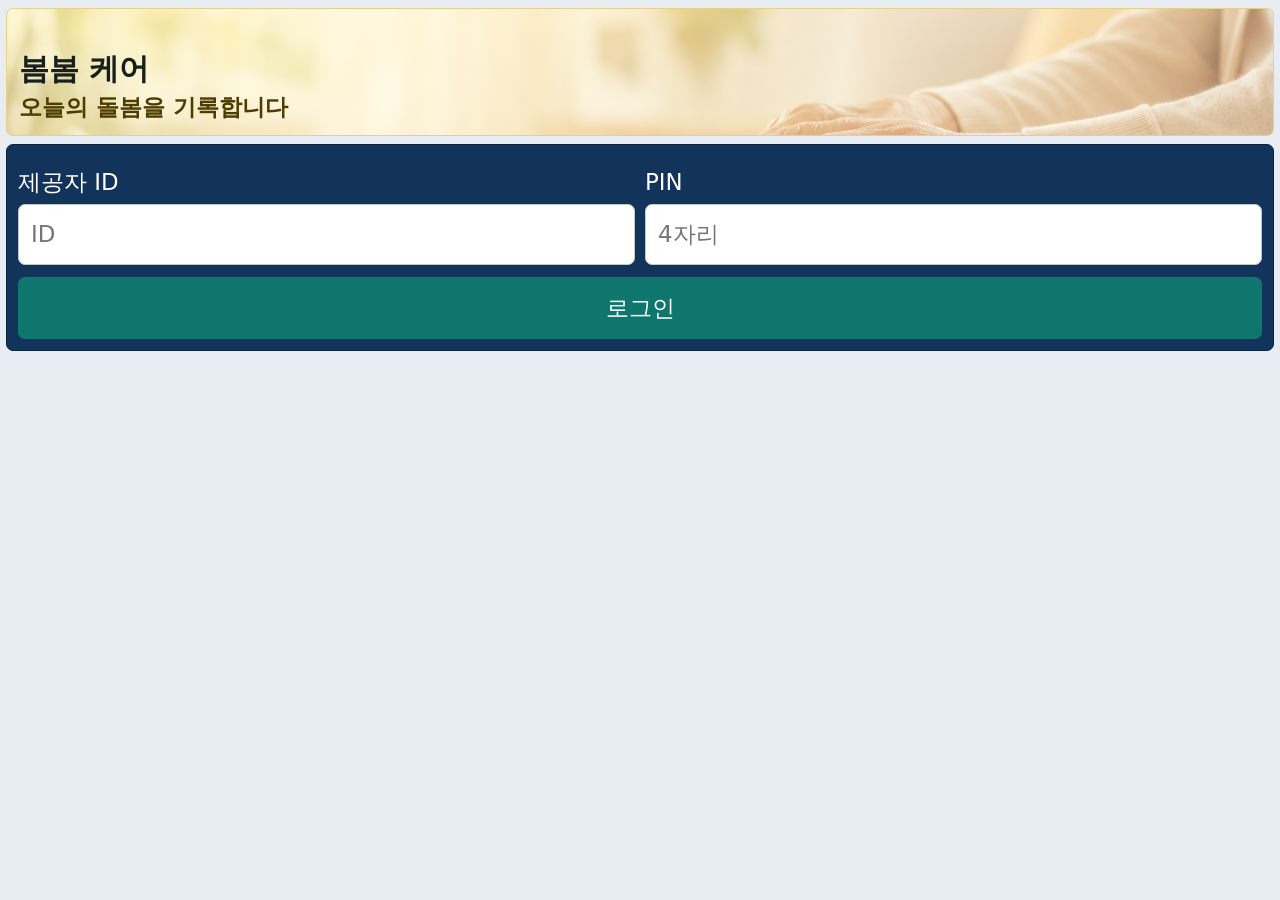
==== index.html @ 93fbf05a "Add files via upload" ====
﻿<!doctype html>
<html lang="ko">
<head>
  <meta charset="utf-8">
  <meta name="viewport" content="width=device-width, initial-scale=1, viewport-fit=cover">
  <meta name="theme-color" content="#12345a">
  <title>봄봄 케어</title>
  <link rel="manifest" href="./manifest.json">
  <link rel="icon" type="image/png" sizes="192x192" href="./assets/icon-192.png">
  <link rel="apple-touch-icon" href="./assets/apple-touch-icon.png">
  <link rel="stylesheet" href="./styles.css?v=202607271130">
</head>
<body class="login-mode">
  <div class="app-shell">
    <header class="app-header">
      <div>
        <h1><span class="title-icon" aria-hidden="true">♥</span>봄봄 케어</h1><p class="header-subtitle">오늘의 돌봄을 기록합니다</p>
      </div>
      <button class="small-button hidden" id="logoutButton" type="button">나가기</button>
    </header>

    <main>
      <section class="panel setup-panel hidden" id="setupPanel">
        <label for="gasUrl">GAS Web App URL</label>
        <input id="gasUrl" type="url" inputmode="url" autocomplete="off" placeholder="https://script.google.com/macros/s/.../exec">
      </section>

      <section class="panel" id="loginPanel">
        <div class="login-fields">
          <label for="providerId">
            <span>제공자 ID</span>
            <input id="providerId" autocomplete="off" autocapitalize="characters" placeholder="ID">
          </label>
          <label for="pin">
            <span>PIN</span>
            <input id="pin" type="tel" inputmode="numeric" autocomplete="off" autocorrect="off" spellcheck="false" placeholder="4자리">
          </label>
        </div>
        <button id="loginButton" type="button">로그인</button>
      </section>

      <section class="provider-bar hidden" id="providerBar">
        <div class="provider-line">
          <strong id="providerName">-</strong>
          <span class="heart">♥</span>
          <strong id="currentRecipient">수여자 미지정</strong>
          <span id="monthlyPointTotal" class="point-badge">이번 달 0점</span>
        </div>
      </section>

      <section class="panel hidden" id="recordPanel">
        <label class="date-label service-date-label" for="serviceDate"><span>서비스 날짜</span><input id="serviceDate" type="date"></label>

        <div id="itemsList" class="items-list"></div>
        <button id="addItemButton" type="button" class="small-button full">제공 서비스 추가</button>
      </section>
      <section class="panel hidden" id="photoPanel">
        <h2>사진</h2>
        <div id="photoList" class="photo-list"></div>
        <div id="selectedPhotoPreview" class="photo-list"></div>
        <input id="photos" class="visually-hidden" type="file" accept="image/jpeg,image/png">

      </section>

      <section class="panel hidden" id="notePanel">
        <h2>활동기록</h2>
        <textarea id="note" rows="3" placeholder="필요할 때만 입력"></textarea>
      </section>

      <section class="panel hidden" id="savePanel">
        <button id="saveButton" type="button">저장</button>
        <button id="cancelEditButton" type="button" class="secondary-button hidden">선택 취소</button>
      </section>

      <section class="panel hidden" id="historyPanel">
        <div class="section-title">
          <h2>내 기록</h2>
          <span id="historyPointTotal" class="point-badge muted">0점</span>
          <button id="refreshHistoryButton" type="button" class="small-button muted">조회</button>
        </div>
        <div class="history-range">
          <label for="historyFromDate">시작일<input id="historyFromDate" type="date"></label>
          <label for="historyToDate">종료일<input id="historyToDate" type="date"></label>
        </div>
        <div id="historyList" class="history-list"></div>
      </section>
    </main>

    <div class="toast hidden" id="toast"></div>
  </div>

  <template id="itemTemplate">
    <div class="item-row">
      <div class="item-head">
        <span>제공 서비스</span>
        <button class="remove-item" type="button">서비스 삭제</button>
      </div>
      <select class="item-type" aria-label="서비스 종류"></select>
      <div class="item-time-line">
        <label>시작<div class="time-control item-start"></div></label>
        <label>종료<div class="time-control item-end"></div></label>
      </div>
    </div>
  </template>

  <script src="./app.js?v=202607271245"></script>
</body>
</html>
---- styles.css ----
﻿:root {
  color-scheme: light;
  --bg: #e7edf2;
  --text: #16211f;
  --muted: #53615d;
  --navy: #12345a;
  --navy-soft: #1d456f;
  --yellow: #fff4bf;
  --yellow-strong: #ffcf33;
  --panel-line: #0b2441;
  --line: #d7e0ea;
  --danger: #b42318;
}

* { box-sizing: border-box; }

html { font-size: 22px; }

body {
  margin: 0;
  background: var(--bg);
  color: var(--text);
  font-family: system-ui, -apple-system, BlinkMacSystemFont, "Segoe UI", sans-serif;
  font-size: 1.04rem;
  line-height: 1.42;
}

.app-shell {
  width: 100%;
  max-width: none;
  min-height: 100vh;
  margin: 0;
  padding: 8px 6px 28px;
}

.app-header {
  display: flex;
  justify-content: space-between;
  align-items: center;
  gap: 10px;
  margin-bottom: 8px;
  padding: 12px;
  border: 1px solid #e5d18a;
  border-radius: 7px;
  background: var(--yellow);
}

.eyebrow {
  margin: 0 0 2px;
  color: #6b5600;
  font-size: 1.04rem;
  font-weight: 400;
}

h1,
h2,
h3 {
  margin: 0;
  line-height: 1.18;
  letter-spacing: 0;
}

h1 {
  font-size: 1.35rem;
  color: var(--text);
}

h2,
h3 {
  font-size: 1.04rem;
  font-weight: 400;
}

.panel,
.provider-bar {
  margin-bottom: 8px;
  padding: 11px;
  border: 1px solid var(--panel-line);
  border-radius: 7px;
  background: var(--navy);
  color: #fff;
}

.setup-panel {
  background: #ffffff;
  color: var(--text);
  border-color: var(--line);
}

.provider-line {
  display: flex;
  align-items: center;
  flex-wrap: wrap;
  gap: 8px;
}

.provider-line strong {
  font-size: 1.04rem;
  font-weight: 900;
}

.point-badge {
  display: inline-flex;
  align-items: center;
  min-height: 30px;
  padding: 3px 8px;
  border-radius: 999px;
  background: var(--yellow);
  color: var(--text);
  font-size: .94rem;
  font-weight: 700;
  white-space: nowrap;
}

.point-badge.muted {
  background: #e1e8e6;
}

.heart {
  color: var(--yellow-strong);
  font-weight: 400;
}

label {
  display: block;
  margin-top: 10px;
  color: inherit;
  font-size: 1.04rem;
  font-weight: 400;
}

input,
select,
textarea,
button {
  width: 100%;
  font: inherit;
}

input,
select,
textarea {
  min-height: 60px;
  margin-top: 6px;
  padding: 13px 12px;
  border: 1px solid #becbc7;
  border-radius: 7px;
  background: #fff;
  color: var(--text);
  font-size: 1.04rem;
  font-weight: 400;
}

textarea {
  min-height: 104px;
  resize: vertical;
}

button {
  min-height: 62px;
  margin-top: 12px;
  border: 0;
  border-radius: 7px;
  background: #0f766e;
  color: #fff;
  font-size: 1.04rem;
  font-weight: 400;
  cursor: pointer;
}

button:disabled {
  opacity: .6;
  cursor: wait;
}

.small-button {
  width: auto;
  min-height: 48px;
  margin: 0;
  padding: 0 14px;
  background: var(--yellow);
  color: var(--text);
}

.small-button.full {
  width: 100%;
  margin-top: 4px;
}

.small-button.muted,
.secondary-button {
  background: #e1e8e6;
  color: var(--text);
}

.section-title {
  display: flex;
  justify-content: space-between;
  align-items: center;
  gap: 10px;
  margin: 0 0 8px;
}

.top-line h2 {
  flex: 1;
}

.date-label {
  display: flex;
  align-items: center;
  gap: 8px;
  margin: 0;
  flex: 0 0 190px;
}

.date-label span {
  white-space: nowrap;
}

.date-label input {
  min-height: 50px;
  margin: 0;
  padding: 8px;
  font-size: 1.04rem;
}

.items-list {
  display: grid;
  gap: 8px;
}

.item-row {
  display: grid;
  gap: 8px;
  padding: 9px;
  border: 1px solid var(--line);
  border-radius: 7px;
  background: #fff;
  color: var(--text);
}

.item-head {
  display: flex;
  align-items: center;
  justify-content: space-between;
  gap: 8px;
}

.item-head span {
  font-size: 1.04rem;
  font-weight: 400;
}

.remove-item {
  width: auto;
  min-height: 42px;
  margin: 0;
  padding: 0 12px;
  background: #ffe1dd;
  color: var(--danger);
}

.item-time-line {
  display: grid;
  grid-template-columns: 1fr 1fr;
  gap: 8px;
}

.item-time-line label,
.item-row label {
  margin-top: 0;
}

.time-control {
  display: block;
  margin-top: 5px;
}

.time-select {
  width: 100%;
  min-height: 50px;
  margin: 0;
  padding: 8px;
  border: 1px solid var(--line);
  border-radius: 7px;
  background: #fff;
  color: var(--text);
  font-size: 1.04rem;
}

.hint {
  margin: 8px 0 0;
  color: rgba(255, 255, 255, .72);
  font-size: 1.04rem;
}

.history-list {
  display: grid;
  gap: 8px;
}

.history-empty {
  margin: 8px 0 0;
  color: rgba(255, 255, 255, .72);
  font-size: 1.04rem;
}

.history-card {
  padding: 10px;
  border: 1px solid var(--line);
  border-radius: 7px;
  background: #fff;
  color: var(--text);
  cursor: pointer;
}

.history-card strong {
  display: block;
  font-size: 1.04rem;
  font-weight: 400;
}

.history-card span {
  display: block;
  margin-top: 4px;
  color: var(--muted);
  font-size: 1.04rem;
}

.toast {
  position: fixed;
  left: 10px;
  right: 10px;
  bottom: 14px;
  max-width: 500px;
  margin: 0 auto;
  padding: 14px;
  border-radius: 7px;
  background: #17211f;
  color: #fff;
  font-size: 1.04rem;
  font-weight: 400;
  white-space: pre-line;
  box-shadow: 0 10px 30px rgba(0, 0, 0, .18);
}

.hidden { display: none !important; }

@media (max-width: 390px) {
  html { font-size: 20px; }
  .date-label { flex-basis: 172px; }
  .item-time-line { gap: 6px; }
}

.history-range {
  display: grid;
  grid-template-columns: minmax(0, 1fr) minmax(0, 1fr);
  gap: 8px;
  margin-bottom: 8px;
}

.history-range label {
  min-width: 0;
  margin-top: 0;
}

.history-range input {
  width: 100%;
  min-width: 0;
  min-height: 50px;
  padding: 8px 6px;
  font-size: .92rem;
}

#pin {
  -webkit-text-security: disc;
}


#logoutButton {
  min-height: 44px;
  padding: 0 16px;
  border: 2px solid var(--navy);
  border-radius: 8px;
  background: #ffffff;
  color: var(--navy);
  font-weight: 700;
  box-shadow: 0 2px 0 rgba(18, 52, 90, .18);
}

#logoutButton:active {
  transform: translateY(1px);
  box-shadow: none;
}

.service-date-label {
  width: 100%;
  margin-bottom: 8px;
  flex: none;
  justify-content: space-between;
}

.service-date-label input {
  width: 178px;
}




.app-header {
  position: relative;
  overflow: hidden;
}

.app-header > * {
  position: relative;
  z-index: 1;
}

.login-mode .app-header {
  min-height: 128px;
  align-items: flex-end;
  background-image: linear-gradient(90deg, rgba(255, 244, 191, .48), rgba(255, 248, 221, .18)), url("./assets/care-hero.png");
  background-size: cover;
  background-position: center;
}

.header-subtitle {
  display: none;
  margin: 4px 0 0;
  color: #4d3d00;
  font-size: 1.04rem;
  font-weight: 700;
}

.login-mode .header-subtitle {
  display: block;
}

.title-icon {
  display: none;
  width: 1em;
  height: 1em;
  margin-right: 6px;
  border-radius: 999px;
  background: var(--navy);
  color: var(--yellow-strong);
  font-size: .64em;
  line-height: 1em;
  text-align: center;
  vertical-align: .12em;
}

.main-mode .title-icon {
  display: inline-block;
}

.main-mode .header-subtitle {
  display: none;
}




.danger-button {
  background: #ffe1dd;
  color: var(--danger);
  border: 2px solid #f3aaa1;
}

.photo-list {
  display: grid;
  gap: 8px;
  margin-bottom: 10px;
}

.photo-existing {
  display: grid;
  gap: 8px;
  padding: 10px;
  border-radius: 7px;
  background: #ffffff;
  color: var(--text);
}

.photo-existing-title {
  font-size: 1rem;
  color: var(--muted);
}

.photo-existing-name {
  overflow-wrap: anywhere;
}

.photo-existing label {
  display: flex;
  align-items: center;
  gap: 8px;
}

.photo-existing input[type="checkbox"] {
  width: 24px;
  height: 24px;
}

.photo-thumb {
  width: 100%;
  max-height: 170px;
  object-fit: cover;
  border-radius: 7px;
  background: #edf2f7;
}

.photo-loading {
  display: grid;
  place-items: center;
  min-height: 130px;
  color: var(--muted);
  font-size: 1rem;
}

.photo-error {
  color: var(--danger);
  background: #fff1ef;
}

.photo-card-header {
  display: flex;
  align-items: center;
  justify-content: space-between;
  gap: 10px;
}

.photo-delete-button {
  width: auto;
  min-height: 40px;
  margin: 0;
  padding: 0 14px;
  border-radius: 6px;
  background: #fee2df;
  color: #b42318;
  font-size: 1rem;
}

.visually-hidden {
  position: absolute !important;
  width: 1px !important;
  height: 1px !important;
  padding: 0 !important;
  margin: -1px !important;
  overflow: hidden !important;
  clip: rect(0, 0, 0, 0) !important;
  white-space: nowrap !important;
  border: 0 !important;
}

.photo-control-card {
  gap: 10px;
}

.photo-actions {
  display: grid;
  grid-template-columns: repeat(2, minmax(0, 1fr));
  gap: 8px;
}

.photo-actions .photo-action-button:first-child:last-child {
  grid-column: 1 / -1;
}

.photo-action-button {
  min-height: 46px;
  margin: 0;
  border-radius: 6px;
  background: var(--yellow);
  color: var(--text);
  font-size: 1rem;
}

.photo-action-button.danger {
  background: #fee2df;
  color: #b42318;
}



.login-fields {
  display: grid;
  grid-template-columns: minmax(0, 1fr) minmax(0, 1fr);
  gap: 10px;
  align-items: end;
}

.login-fields label {
  display: grid;
  gap: 6px;
}

.login-fields input {
  margin-top: 0;
}
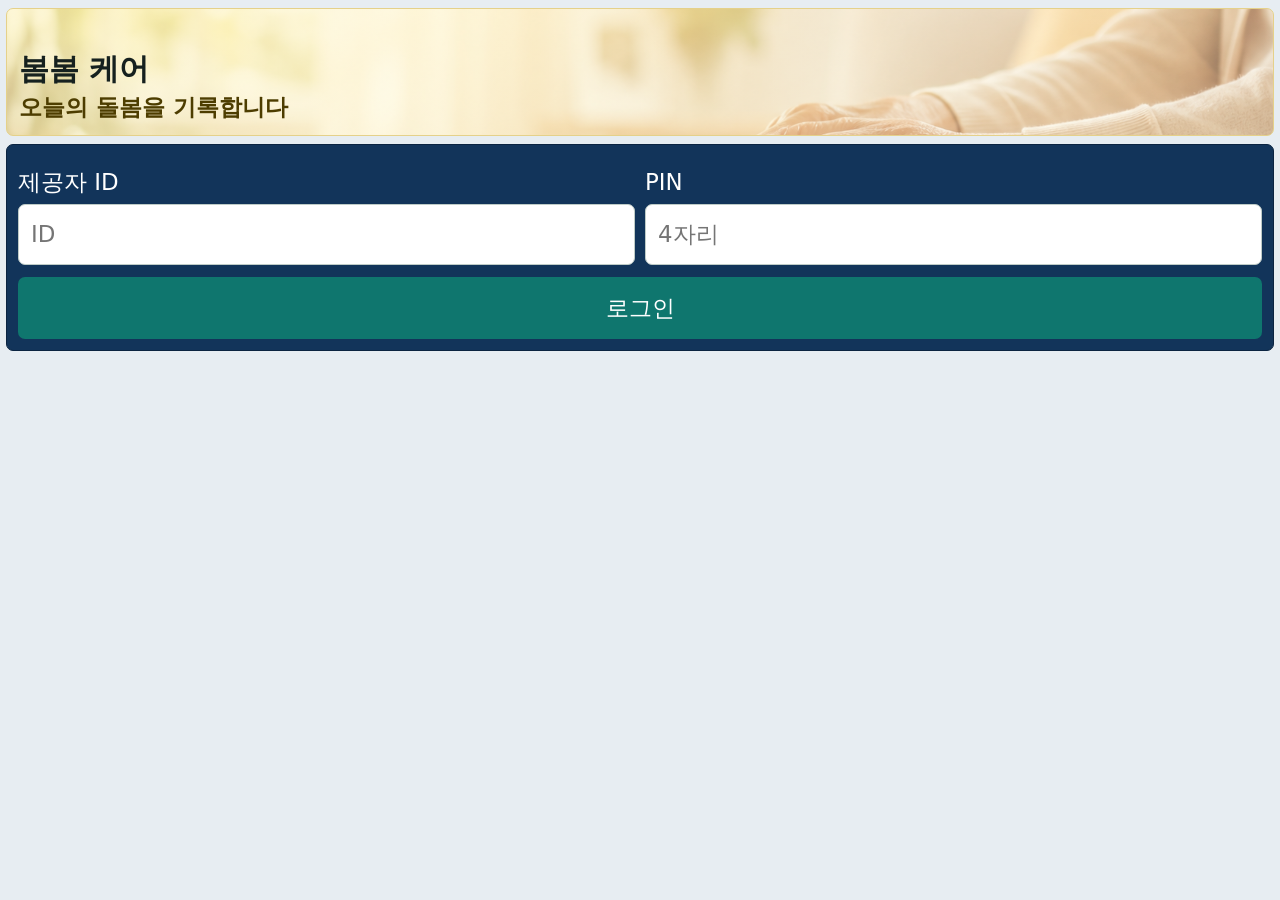
==== commit 2c1bb349: "Add files via upload" ====
--- a/index.html
+++ b/index.html
@@ -63,8 +63,8 @@
       </section>
 
       <section class="panel hidden" id="notePanel">
-        <h2>활동기록</h2>
-        <textarea id="note" rows="3" placeholder="필요할 때만 입력"></textarea>
+        <h2>활동 기록</h2>
+        <textarea id="note" rows="3" placeholder="최대한 상세히 입력"></textarea>
       </section>
 
       <section class="panel hidden" id="savePanel">
@@ -103,7 +103,7 @@
     </div>
   </template>
 
-  <script src="./app.js?v=202607271245"></script>
+  <script src="./app.js?v=202607271255"></script>
 </body>
 </html>
 
--- a/styles.css
+++ b/styles.css
@@ -112,6 +112,10 @@
   white-space: nowrap;
 }
 
+.provider-line .point-badge {
+  margin-left: auto;
+}
+
 .point-badge.muted {
   background: #e1e8e6;
 }
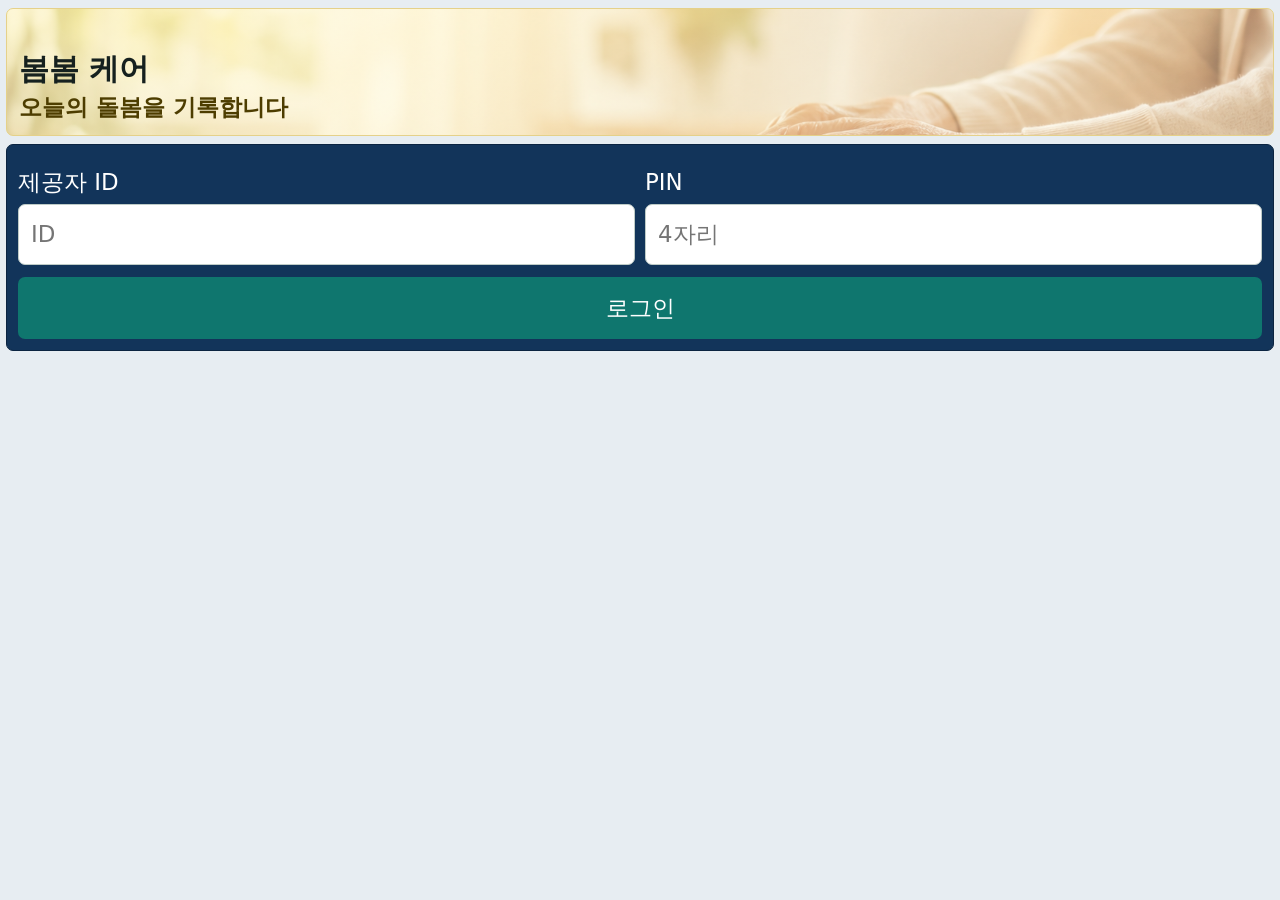
==== commit e0aa684f: "Add files via upload" ====
--- a/index.html
+++ b/index.html
@@ -8,7 +8,7 @@
   <link rel="manifest" href="./manifest.json">
   <link rel="icon" type="image/png" sizes="192x192" href="./assets/icon-192.png">
   <link rel="apple-touch-icon" href="./assets/apple-touch-icon.png">
-  <link rel="stylesheet" href="./styles.css?v=202607271130">
+  <link rel="stylesheet" href="./styles.css?v=202607271300">
 </head>
 <body class="login-mode">
   <div class="app-shell">
--- a/styles.css
+++ b/styles.css
@@ -90,13 +90,14 @@
 .provider-line {
   display: flex;
   align-items: center;
-  flex-wrap: wrap;
+  flex-wrap: nowrap;
   gap: 8px;
 }
 
 .provider-line strong {
   font-size: 1.04rem;
   font-weight: 900;
+  min-width: 0;
 }
 
 .point-badge {
@@ -114,6 +115,7 @@
 
 .provider-line .point-badge {
   margin-left: auto;
+  flex: 0 0 auto;
 }
 
 .point-badge.muted {
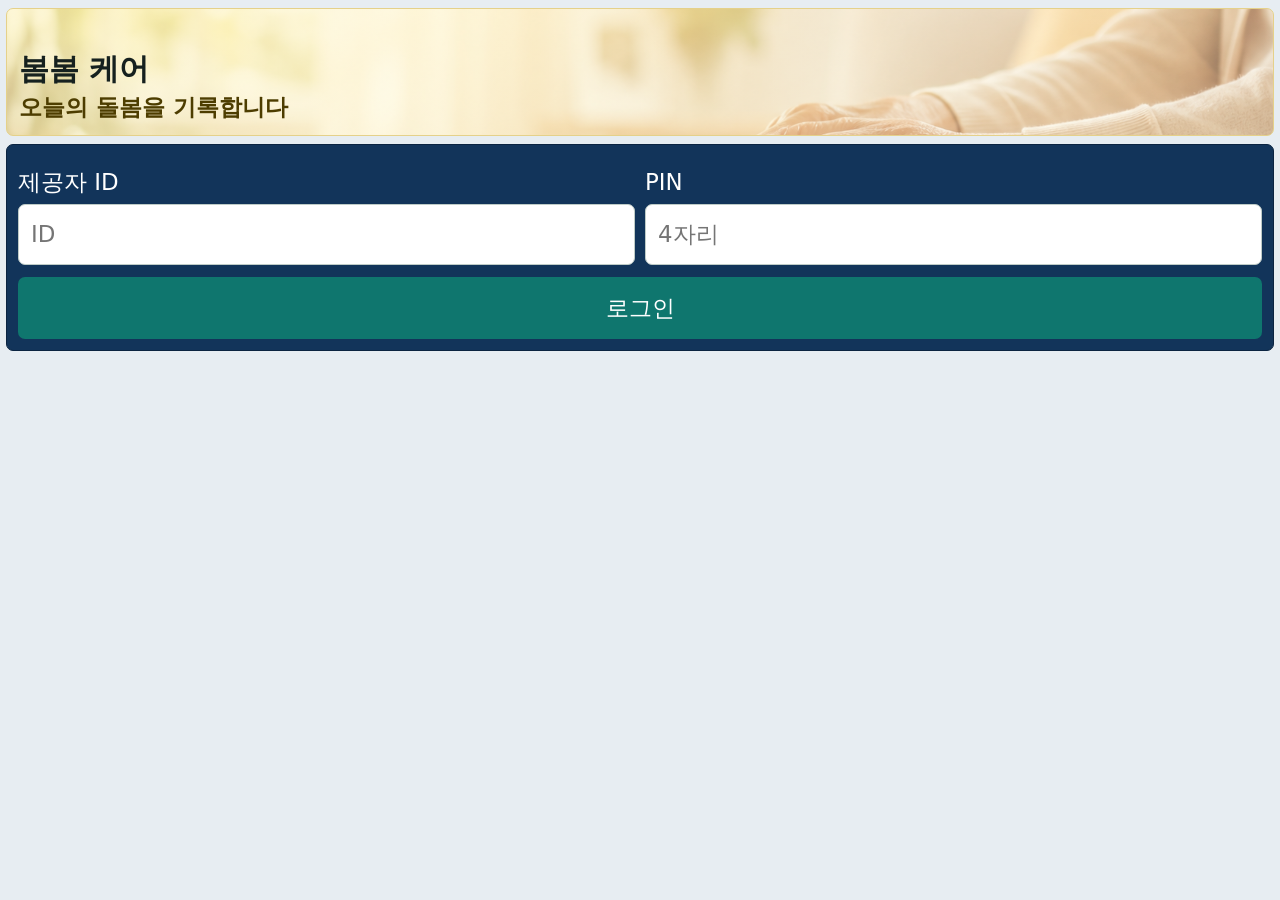
==== commit 947836df: "Add files via upload" ====
--- a/index.html
+++ b/index.html
@@ -103,7 +103,7 @@
     </div>
   </template>
 
-  <script src="./app.js?v=202607271255"></script>
+  <script src="./app.js?v=202607271305"></script>
 </body>
 </html>
 
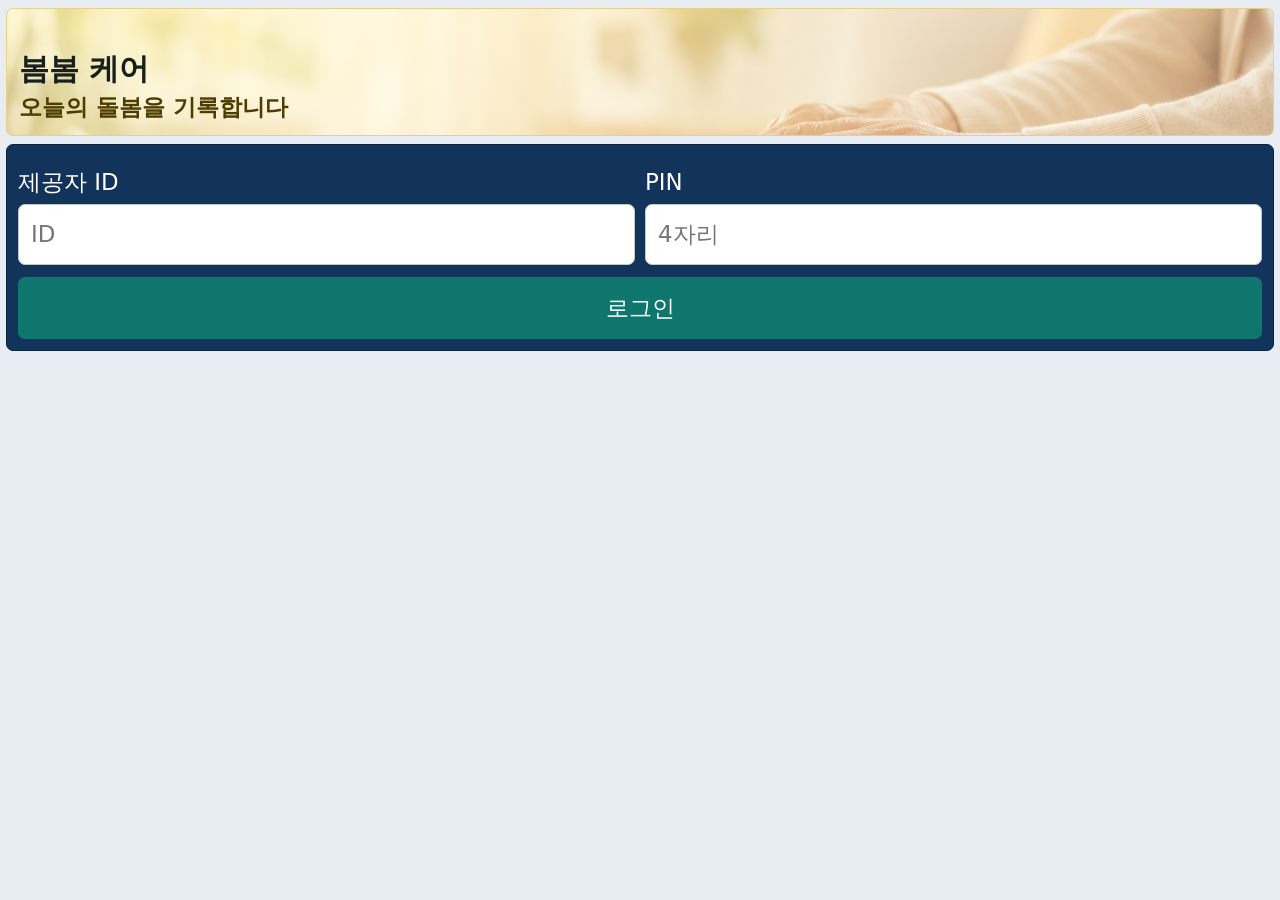
==== commit 2b841cdf: "Add files via upload" ====
--- a/index.html
+++ b/index.html
@@ -103,7 +103,7 @@
     </div>
   </template>
 
-  <script src="./app.js?v=202607271305"></script>
+  <script src="./app.js?v=202607271330"></script>
 </body>
 </html>
 
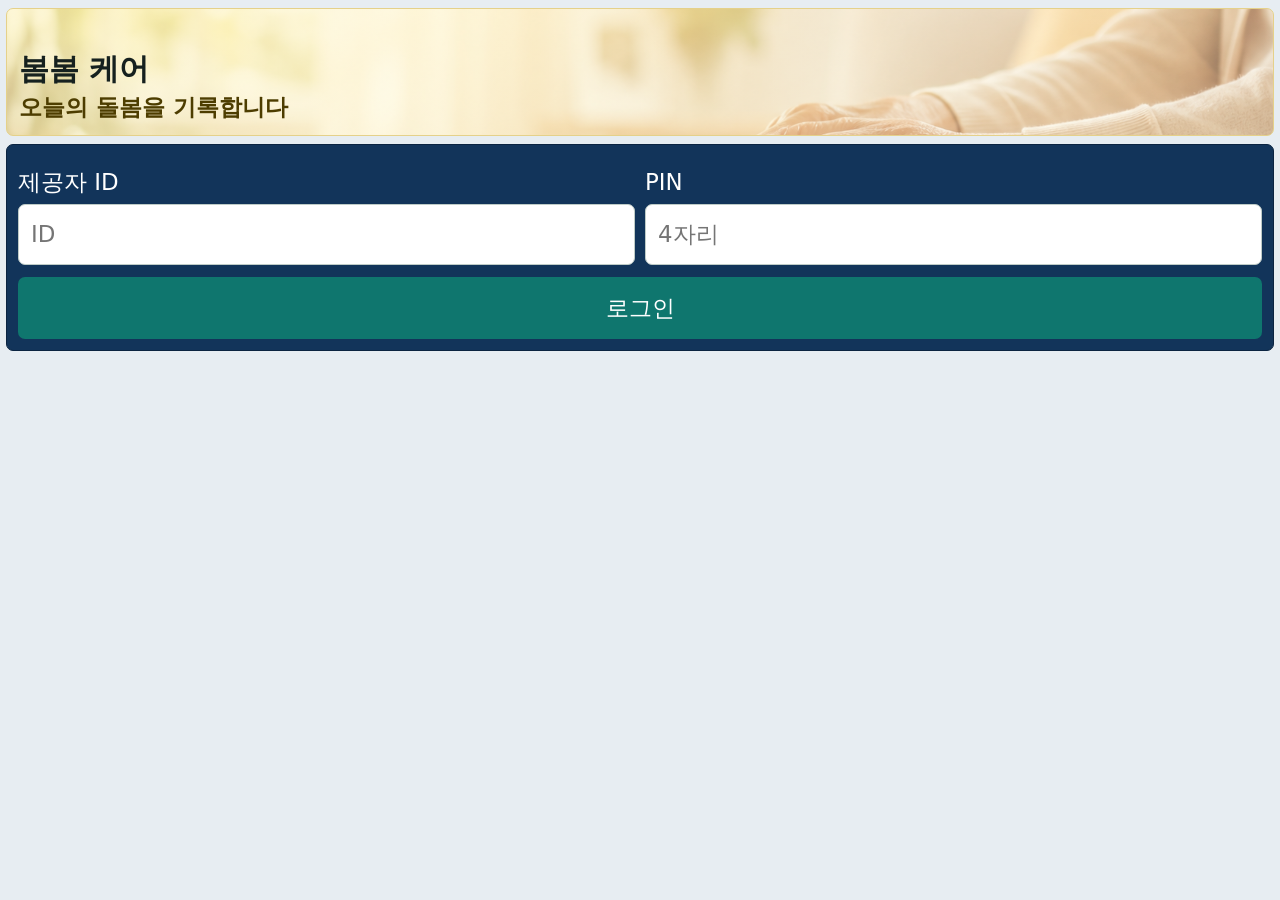
==== commit 7fee69a3: "Add files via upload" ====
--- a/index.html
+++ b/index.html
@@ -8,7 +8,7 @@
   <link rel="manifest" href="./manifest.json">
   <link rel="icon" type="image/png" sizes="192x192" href="./assets/icon-192.png">
   <link rel="apple-touch-icon" href="./assets/apple-touch-icon.png">
-  <link rel="stylesheet" href="./styles.css?v=202607271300">
+  <link rel="stylesheet" href="./styles.css?v=202607271430">
 </head>
 <body class="login-mode">
   <div class="app-shell">
@@ -103,7 +103,7 @@
     </div>
   </template>
 
-  <script src="./app.js?v=202607271330"></script>
+  <script src="./app.js?v=202607271430"></script>
 </body>
 </html>
 
--- a/styles.css
+++ b/styles.css
@@ -321,9 +321,27 @@
 }
 
 .history-card strong {
-  display: block;
-  font-size: 1.04rem;
-  font-weight: 400;
+  display: flex;
+  align-items: center;
+  gap: 6px;
+  font-size: 1.04rem;
+  font-weight: 400;
+}
+
+.history-photo-badge {
+  display: inline-flex;
+  align-items: center;
+  justify-content: center;
+  min-height: 24px;
+  padding: 2px 8px;
+  border-radius: 6px;
+  background: var(--navy);
+  color: #fff;
+  font-size: .78rem;
+  font-style: normal;
+  font-weight: 700;
+  line-height: 1;
+  white-space: nowrap;
 }
 
 .history-card span {
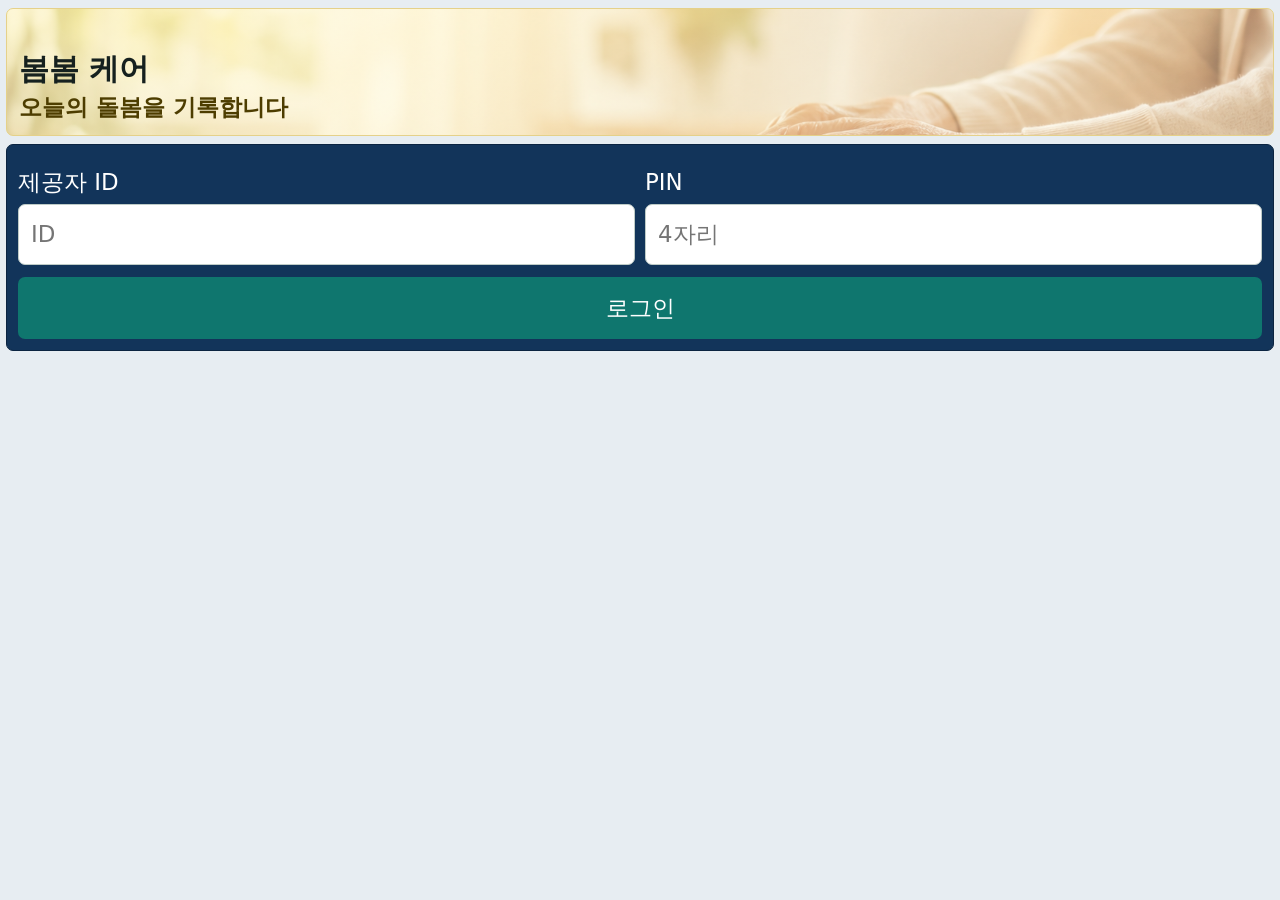
==== commit 122a6334: "Add files via upload" ====
--- a/index.html
+++ b/index.html
@@ -1,4 +1,4 @@
-﻿<!doctype html>
+<!doctype html>
 <html lang="ko">
 <head>
   <meta charset="utf-8">
@@ -8,7 +8,7 @@
   <link rel="manifest" href="./manifest.json">
   <link rel="icon" type="image/png" sizes="192x192" href="./assets/icon-192.png">
   <link rel="apple-touch-icon" href="./assets/apple-touch-icon.png">
-  <link rel="stylesheet" href="./styles.css?v=202607271430">
+  <link rel="stylesheet" href="./styles.css?v=202607271455">
 </head>
 <body class="login-mode">
   <div class="app-shell">
@@ -103,7 +103,7 @@
     </div>
   </template>
 
-  <script src="./app.js?v=202607271430"></script>
+  <script src="./app.js?v=202607271455"></script>
 </body>
 </html>
 
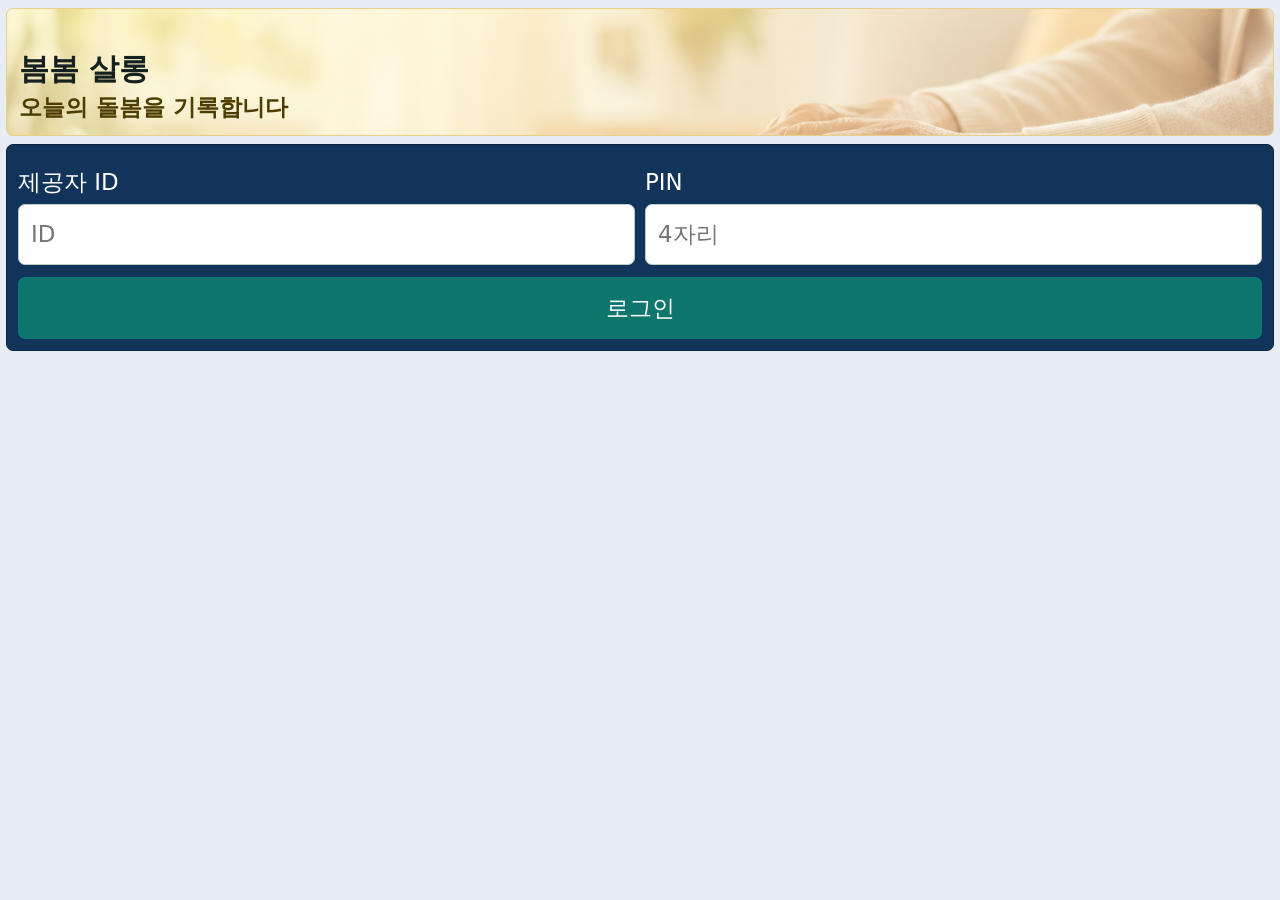
==== commit 553067ba: "Add files via upload" ====
--- a/index.html
+++ b/index.html
@@ -1,30 +1,30 @@
-<!doctype html>
-<html lang="ko">
-<head>
-  <meta charset="utf-8">
-  <meta name="viewport" content="width=device-width, initial-scale=1, viewport-fit=cover">
-  <meta name="theme-color" content="#12345a">
-  <title>봄봄 케어</title>
-  <link rel="manifest" href="./manifest.json">
-  <link rel="icon" type="image/png" sizes="192x192" href="./assets/icon-192.png">
-  <link rel="apple-touch-icon" href="./assets/apple-touch-icon.png">
+<!doctype html>
+<html lang="ko">
+<head>
+  <meta charset="utf-8">
+  <meta name="viewport" content="width=device-width, initial-scale=1, viewport-fit=cover">
+  <meta name="theme-color" content="#12345a">
+  <title>봄봄 살롱</title>
+  <link rel="manifest" href="./manifest.json">
+  <link rel="icon" type="image/png" sizes="192x192" href="./assets/icon-192.png">
+  <link rel="apple-touch-icon" href="./assets/apple-touch-icon.png">
   <link rel="stylesheet" href="./styles.css?v=202607271455">
-</head>
-<body class="login-mode">
-  <div class="app-shell">
-    <header class="app-header">
-      <div>
-        <h1><span class="title-icon" aria-hidden="true">♥</span>봄봄 케어</h1><p class="header-subtitle">오늘의 돌봄을 기록합니다</p>
-      </div>
-      <button class="small-button hidden" id="logoutButton" type="button">나가기</button>
-    </header>
-
-    <main>
-      <section class="panel setup-panel hidden" id="setupPanel">
-        <label for="gasUrl">GAS Web App URL</label>
-        <input id="gasUrl" type="url" inputmode="url" autocomplete="off" placeholder="https://script.google.com/macros/s/.../exec">
-      </section>
-
+</head>
+<body class="login-mode">
+  <div class="app-shell">
+    <header class="app-header">
+      <div>
+        <h1><span class="title-icon" aria-hidden="true">♥</span>봄봄 살롱</h1><p class="header-subtitle">오늘의 돌봄을 기록합니다</p>
+      </div>
+      <button class="small-button hidden" id="logoutButton" type="button">나가기</button>
+    </header>
+
+    <main>
+      <section class="panel setup-panel hidden" id="setupPanel">
+        <label for="gasUrl">GAS Web App URL</label>
+        <input id="gasUrl" type="url" inputmode="url" autocomplete="off" placeholder="https://script.google.com/macros/s/.../exec">
+      </section>
+
       <section class="panel" id="loginPanel">
         <div class="login-fields">
           <label for="providerId">
@@ -37,9 +37,9 @@
           </label>
         </div>
         <button id="loginButton" type="button">로그인</button>
-      </section>
-
-      <section class="provider-bar hidden" id="providerBar">
+      </section>
+
+      <section class="provider-bar hidden" id="providerBar">
         <div class="provider-line">
           <strong id="providerName">-</strong>
           <span class="heart">♥</span>
@@ -47,132 +47,62 @@
           <span id="monthlyPointTotal" class="point-badge">이번 달 0점</span>
         </div>
       </section>
-
-      <section class="panel hidden" id="recordPanel">
-        <label class="date-label service-date-label" for="serviceDate"><span>서비스 날짜</span><input id="serviceDate" type="date"></label>
-
-        <div id="itemsList" class="items-list"></div>
-        <button id="addItemButton" type="button" class="small-button full">제공 서비스 추가</button>
+
+      <section class="panel hidden" id="recordPanel">
+        <label class="date-label service-date-label" for="serviceDate"><span>서비스 날짜</span><input id="serviceDate" type="date"></label>
+
+        <div id="itemsList" class="items-list"></div>
+        <button id="addItemButton" type="button" class="small-button full">제공 서비스 추가</button>
       </section>
+
       <section class="panel hidden" id="photoPanel">
         <h2>사진</h2>
         <div id="photoList" class="photo-list"></div>
         <div id="selectedPhotoPreview" class="photo-list"></div>
         <input id="photos" class="visually-hidden" type="file" accept="image/jpeg,image/png">
-
       </section>
 
       <section class="panel hidden" id="notePanel">
         <h2>활동 기록</h2>
         <textarea id="note" rows="3" placeholder="최대한 상세히 입력"></textarea>
-      </section>
-
-      <section class="panel hidden" id="savePanel">
-        <button id="saveButton" type="button">저장</button>
-        <button id="cancelEditButton" type="button" class="secondary-button hidden">선택 취소</button>
-      </section>
-
-      <section class="panel hidden" id="historyPanel">
+      </section>
+
+      <section class="panel hidden" id="savePanel">
+        <button id="saveButton" type="button">저장</button>
+        <button id="cancelEditButton" type="button" class="secondary-button hidden">선택 취소</button>
+      </section>
+
+      <section class="panel hidden" id="historyPanel">
         <div class="section-title">
           <h2>내 기록</h2>
           <span id="historyPointTotal" class="point-badge muted">0점</span>
           <button id="refreshHistoryButton" type="button" class="small-button muted">조회</button>
         </div>
-        <div class="history-range">
-          <label for="historyFromDate">시작일<input id="historyFromDate" type="date"></label>
-          <label for="historyToDate">종료일<input id="historyToDate" type="date"></label>
-        </div>
-        <div id="historyList" class="history-list"></div>
-      </section>
-    </main>
-
-    <div class="toast hidden" id="toast"></div>
-  </div>
-
-  <template id="itemTemplate">
-    <div class="item-row">
-      <div class="item-head">
-        <span>제공 서비스</span>
-        <button class="remove-item" type="button">서비스 삭제</button>
-      </div>
-      <select class="item-type" aria-label="서비스 종류"></select>
-      <div class="item-time-line">
-        <label>시작<div class="time-control item-start"></div></label>
-        <label>종료<div class="time-control item-end"></div></label>
-      </div>
-    </div>
-  </template>
-
+        <div class="history-range">
+          <label for="historyFromDate">시작일<input id="historyFromDate" type="date"></label>
+          <label for="historyToDate">종료일<input id="historyToDate" type="date"></label>
+        </div>
+        <div id="historyList" class="history-list"></div>
+      </section>
+    </main>
+
+    <div class="toast hidden" id="toast"></div>
+  </div>
+
+  <template id="itemTemplate">
+    <div class="item-row">
+      <div class="item-head">
+        <span>제공 서비스</span>
+        <button class="remove-item" type="button">서비스 삭제</button>
+      </div>
+      <select class="item-type" aria-label="서비스 종류"></select>
+      <div class="item-time-line">
+        <label>시작<div class="time-control item-start"></div></label>
+        <label>종료<div class="time-control item-end"></div></label>
+      </div>
+    </div>
+  </template>
+
   <script src="./app.js?v=202607271455"></script>
-</body>
-</html>
-
-
-
-
-
-
-
-
-
-
-
-
-
-
-
-
-
-
-
-
-
-
-
-
-
-
-
-
-
-
-
-
-
-
-
-
-
-
-
-
-
-
-
-
-
-
-
-
-
-
-
-
-
-
-
-
-
-
-
-
-
-
-
-
-
-
-
-
-
-
+</body>
+</html>
